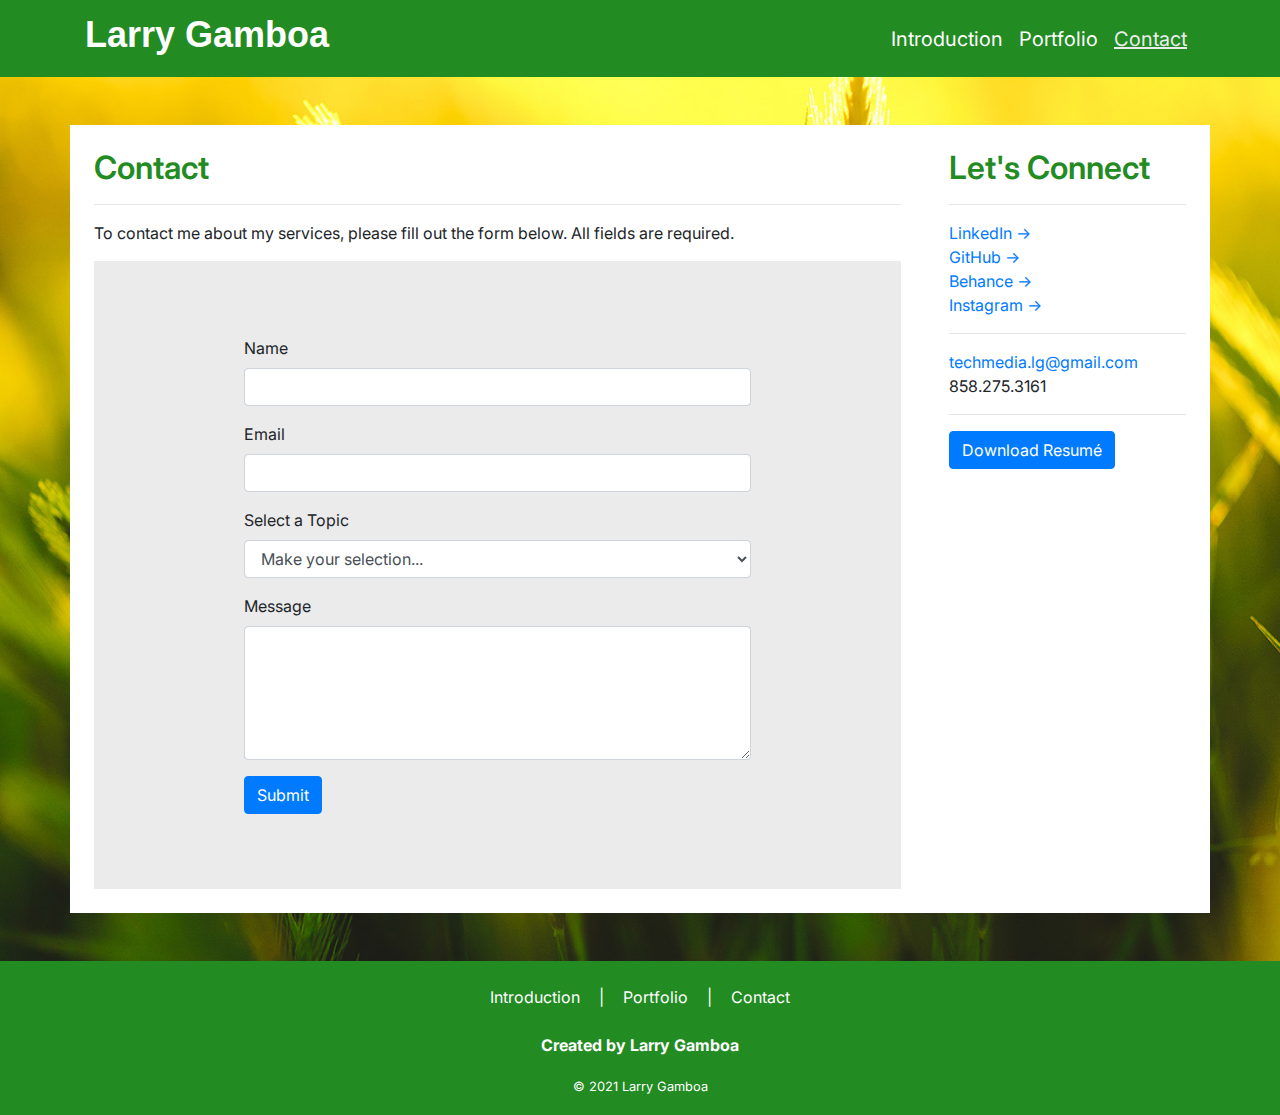
==== contact.html @ 746fdde7 "portfolio updates" ====
<!doctype html>
<html lang="en">
  <head>
    <!-- Required meta tags -->
    <meta charset="utf-8">
    <meta name="viewport" content="width=device-width, initial-scale=1, shrink-to-fit=no">

    <!-- Google Fonts -->
    <link rel="preconnect" href="https://fonts.gstatic.com">
    <link href="https://fonts.googleapis.com/css2?family=Inter:wght@400;600&display=swap" rel="stylesheet">

    <!-- Bootstrap CSS -->
    <link rel="stylesheet" href="https://stackpath.bootstrapcdn.com/bootstrap/4.5.2/css/bootstrap.min.css" integrity="sha384-JcKb8q3iqJ61gNV9KGb8thSsNjpSL0n8PARn9HuZOnIxN0hoP+VmmDGMN5t9UJ0Z" crossorigin="anonymous">

    <!-- Custom styles -->
    <link rel="stylesheet" href="assets/css/style.css">

    <title>Larry Gamboa - Contact</title>
  </head>
  <body>

    <!-- Main Navigation -->
    <nav class="navbar navbar-expand-lg navbar-light bg-forest-green">
        <div class="container">
            <h1><a class="navbar-brand text-white" href="index.html">Larry Gamboa</a></h1>
            <button class="navbar-toggler" type="button" data-toggle="collapse" data-target="#navbarText" aria-controls="navbarText" aria-expanded="false" aria-label="Toggle navigation">
            <span class="navbar-toggler-icon"></span>
            </button>
            <div class="collapse navbar-collapse" id="navbarText">
            <ul class="navbar-nav ml-auto">
                <li class="nav-item">
                <a class="nav-link" href="index.html">Introduction </a>
                </li>
                <li class="nav-item">
                <a class="nav-link" href="portfolio.html">Portfolio</a>
                </li>
                <li class="nav-item active">
                <a class="nav-link" href="contact.html">Contact<span class="sr-only">(current)</span></a>
                </li>
            </ul>
            </div>
        </div>
    </nav>

    <!-- Main Content -->
    <div id="main-content">
        <div class="container">
            <div class="row">
                <div class="col-lg-9 col-xlg-9 p-4 bg-white">
                    <h2>Contact</h2>
                    <hr />
                    <p>To contact me about my services, please fill out the form below. All fields are required.</p>
                    <!-- Contact Form -->
                    <form>
                        <div class="form-group">
                            <label for="exampleInputName1">Name</label>
                            <input type="name" class="form-control" id="exampleInputName1">
                          </div>
                        <div class="form-group">
                          <label for="exampleInputEmail1">Email</label>
                          <input type="email" class="form-control" id="exampleInputEmail1">
                        </div>
                        <div class="form-group">
                            <label for="exampleFormControlSelect1">Select a Topic</label>
                            <select class="form-control" id="exampleFormControlSelect1">
                              <option>Make your selection...</option>
                              <option>Print Design</option>
                              <option>Web Design</option>
                              <option>Web Development</option>
                              <option>Pricing</option>
                              <option>Other</option>
                            </select>
                        </div>
                        <div class="form-group">
                            <label for="exampleFormControlTextarea1">Message</label>
                            <textarea class="form-control" id="exampleFormControlTextarea1" rows="5"></textarea>
                          </div>
                        <button type="submit" class="btn btn-primary">Submit</button>
                      </form>
                      <!-- End Contact Form -->
                </div>
                <div class="col-lg-3 col-xlg-3 p-4 bg-white">
                    <h2>Let's Connect</h2>
                    <hr />
                    <ul class="connect">
                      <li><a href="https://www.linkedin.com/in/gamboalarry/" target="_blank">LinkedIn &rarr;</a></li>
                      <li><a href="https://github.com/larrygamboa/" target="_blank">GitHub &rarr;</a></li>
                      <li><a href="https://www.behance.net/larrygamboa" target="_blank">Behance &rarr;</a></li>
                      <li><a href="https://www.instagram.com/capturesbylg/" target="_blank">Instagram &rarr;</a></li>
                      <li><hr></li>
                      <li><a href="mailto:techmedia.lg@gmail.com">techmedia.lg@gmail.com</a></li>
                      <li>858.275.3161</li>
                      <li><hr></li>
                      <li><a href="assets/images/larry_gamboa_2020resume_updated072020.pdf" target="_blank"><button type="button" class="btn btn-primary mb-3">Download Resum&eacute;</button></a></li>
                  </ul>
                </div>
            </div>
        </div>
    </div>

    <!-- Footer -->
    <footer class="bg-forest-green pt-4">
        <div class="container">
            <div class="row">
                <div class="col text-center">
                    <p class="mb-4"><a href="index.html">Introduction</a> | <a href="portfolio.html">Portfolio</a> | <a href="contact.html">Contact</a></p>
                    <p><strong>Created by Larry Gamboa</strong></p>
                    <p><small>&copy; 2021 Larry Gamboa</small></p>
                </div>
            </div>
        </div>
    </footer>

    <!-- Optional JavaScript -->
    <!-- jQuery first, then Popper.js, then Bootstrap JS -->
    <script src="https://code.jquery.com/jquery-3.5.1.slim.min.js" integrity="sha384-DfXdz2htPH0lsSSs5nCTpuj/zy4C+OGpamoFVy38MVBnE+IbbVYUew+OrCXaRkfj" crossorigin="anonymous"></script>
    <script src="https://cdn.jsdelivr.net/npm/popper.js@1.16.1/dist/umd/popper.min.js" integrity="sha384-9/reFTGAW83EW2RDu2S0VKaIzap3H66lZH81PoYlFhbGU+6BZp6G7niu735Sk7lN" crossorigin="anonymous"></script>
    <script src="https://stackpath.bootstrapcdn.com/bootstrap/4.5.2/js/bootstrap.min.js" integrity="sha384-B4gt1jrGC7Jh4AgTPSdUtOBvfO8shuf57BaghqFfPlYxofvL8/KUEfYiJOMMV+rV" crossorigin="anonymous"></script>
  </body>
</html>
---- assets/css/style.css ----
/* CUSTOM CSS */
body {
    background: url("../images/background-image.jpg") #CCC no-repeat center;
    background-size: cover;
    font-family: 'Inter', sans-serif;
    font-size: 1rem;
    line-height: 1.5rem;
}

h1, h2, h3, h4 {
    color: #228B22;
    font-weight: 600;
}

h5 {
    color: #000;
    font-weight: 600;
}

.bg-forest-green {
    background-color: #228B22;
}


/* Nav Bar custom styles */
.navbar h1 {
    font-family: 'Sarala', sans-serif;
}

.navbar-nav li.nav-item {
    font-size: 1.25rem;
}
.navbar-light .navbar-nav .active>.nav-link {
    color: #ebebeb;
    text-decoration: underline;
}

.navbar-light .navbar-nav .nav-link {
    color: #FFF;
}

.navbar-light .navbar-nav .nav-link:hover {
    color: #ebebeb;
}

.navbar-brand {
    font-size: 2.25rem;
}

/* Main Content custom styles */
#main-content .container {
    margin: 3rem auto;
}

ul.connect {
    padding-left: 0;
}

ul.connect li {
    list-style: none;
}

/* Contact form styles */
form {
    background-color: #ebebeb;
    padding: 75px 150px;
}

/* Footer custom styles */
footer p, footer a, footer a:hover {
    color: #FFF;
}

footer a {
    padding: 0 15px;
    text-decoration: none;
}

footer a:hover {
    color: #ebebeb;
    text-decoration: underline;
}


/* For Large devices (desktops, 992x) */
@media screen and (max-width: 992px) {
    /* Nav Bar custom styles */
    .navbar-light .navbar-toggler {
        border-color: #FFF;
    }

    /* Invert color of hamburger menu icon */
    .navbar-light .navbar-toggler-icon {
        -webkit-filter: invert(1);
        filter: invert(1);
    }
}

/* For Medium devices (tablets, 768px) */
@media screen and (max-width: 768px) {
    /* Nav Bar custom styles */
    .navbar .container {
        max-width: 100%;
    }

    /* Main Content custom styles */
    #main-content .container {
        margin: 0 auto;
        max-width: 100%;
    }

    /* Zero out <ul> bottom margin */
    .ul-mb-none {
        margin-bottom: 0;
    }
}

/* For Small devices (phones, 576px) */
@media screen and (max-width: 576px) {
    /* Nav Bar custom styles */
    .navbar .container {
        max-width: 100%;
    }

    /* Main Content custom styles */
    #main-content .container {
        margin: 0 auto;
        max-width: 100%;
    }

    /* Contact form styles */
    form {
        padding: 20px;
    }
}
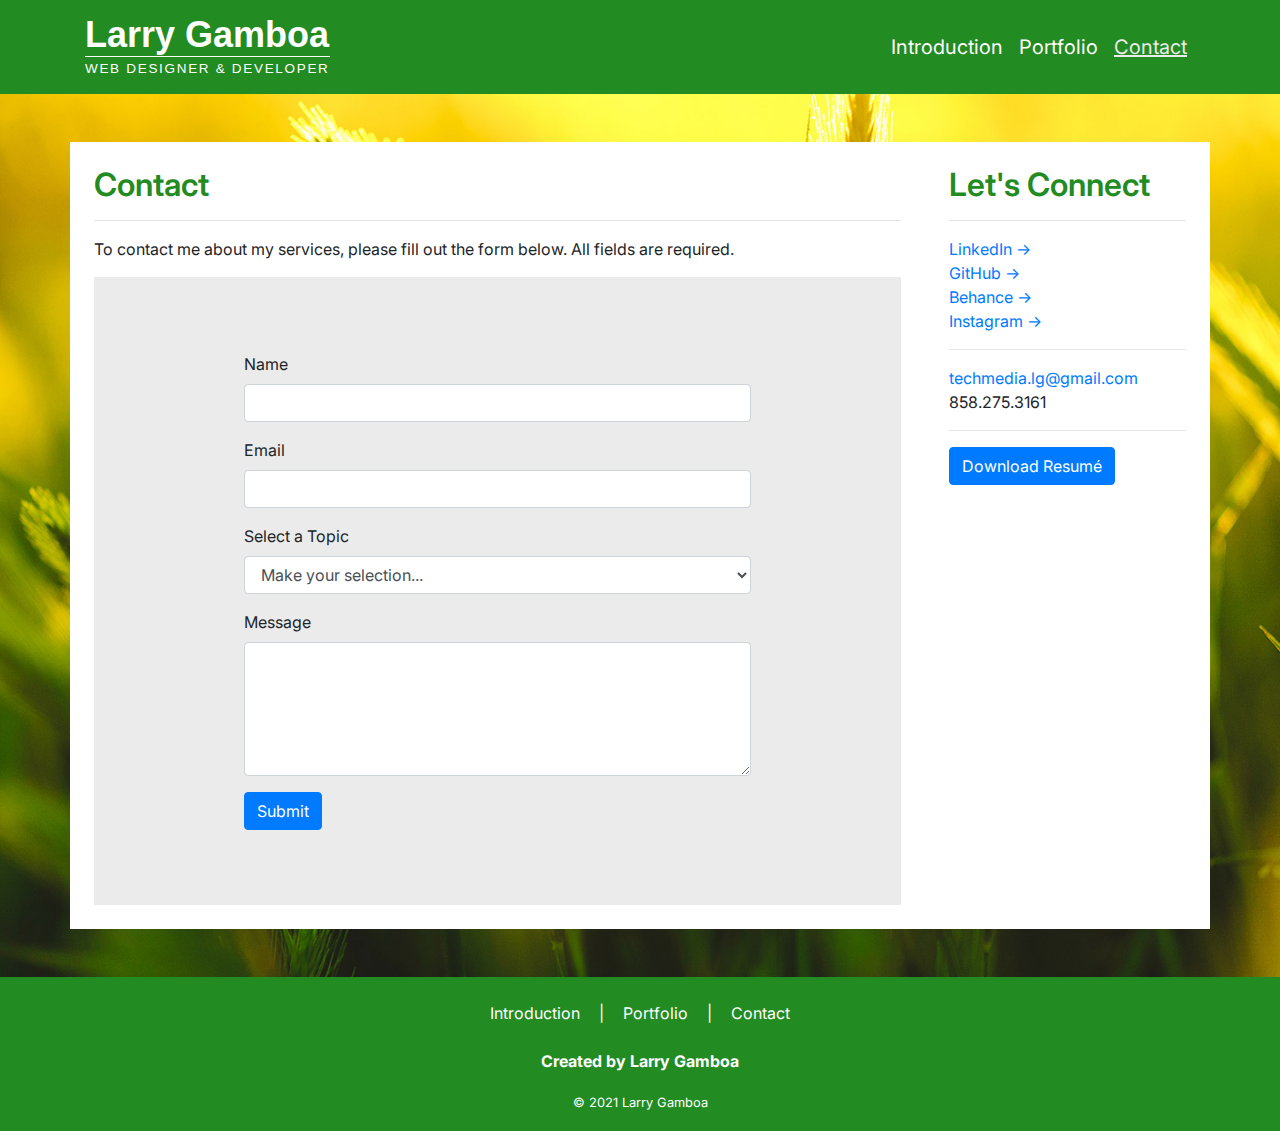
==== commit 44f1f19a: "update h1 styles" ====
--- a/contact.html
+++ b/contact.html
@@ -22,7 +22,7 @@
     <!-- Main Navigation -->
     <nav class="navbar navbar-expand-lg navbar-light bg-forest-green">
         <div class="container">
-            <h1><a class="navbar-brand text-white" href="index.html">Larry Gamboa</a></h1>
+            <h1><a class="navbar-brand text-white" href="index.html">Larry Gamboa<span class="mytitle">Web Designer &amp; Developer</span></a></h1>
             <button class="navbar-toggler" type="button" data-toggle="collapse" data-target="#navbarText" aria-controls="navbarText" aria-expanded="false" aria-label="Toggle navigation">
             <span class="navbar-toggler-icon"></span>
             </button>
@@ -91,7 +91,7 @@
                       <li><a href="mailto:techmedia.lg@gmail.com">techmedia.lg@gmail.com</a></li>
                       <li>858.275.3161</li>
                       <li><hr></li>
-                      <li><a href="assets/images/larry_gamboa_2020resume_updated072020.pdf" target="_blank"><button type="button" class="btn btn-primary mb-3">Download Resum&eacute;</button></a></li>
+                      <li><a href="assets/images/larry_gamboa_2021resume_updated012021.pdf" target="_blank"><button type="button" class="btn btn-primary mb-3">Download Resum&eacute;</button></a></li>
                   </ul>
                 </div>
             </div>
--- a/assets/css/style.css
+++ b/assets/css/style.css
@@ -10,6 +10,21 @@
 h1, h2, h3, h4 {
     color: #228B22;
     font-weight: 600;
+}
+
+nav h1 {
+    margin: 0;
+}
+
+nav h1 span.mytitle {
+    border-top: 1px solid #FFF;
+    display: block;
+    font-size: 0.375em;
+    font-weight: normal;
+    letter-spacing: 0.125em;
+    line-height: 1.75em;
+    text-align: center;
+    text-transform: uppercase;
 }
 
 h5 {
